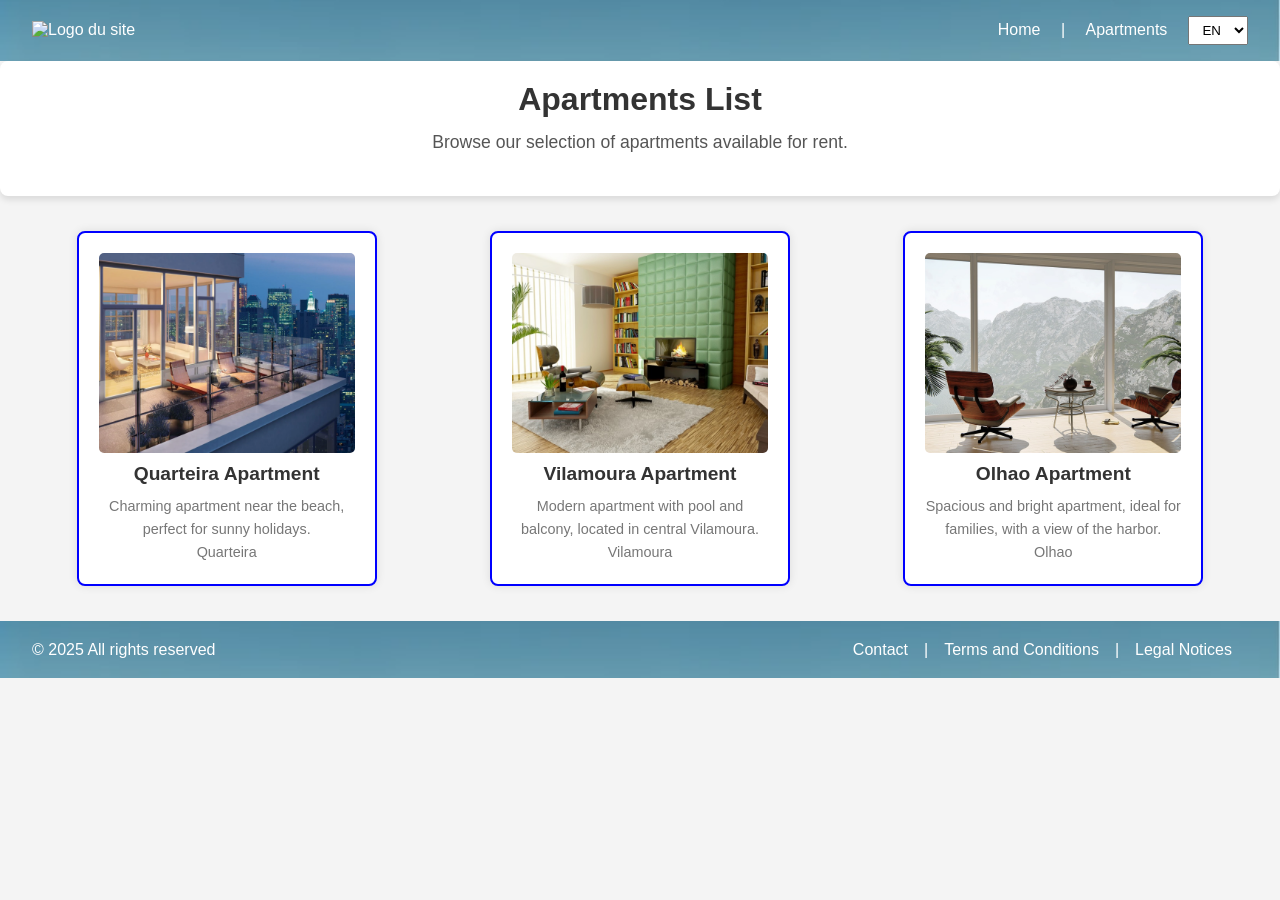
==== list-appartements.html @ d698370a "Premier commit" ====
<!DOCTYPE html>
<html lang="en">
<head>
  <meta charset="UTF-8" />
  <meta name="viewport" content="width=device-width, initial-scale=1.0" />
  <title data-i18n="list_title">Location Appartements</title>
  
  <!-- CSS de la page -->
  <link rel="stylesheet" href="css/shared.css" />
  <link rel="stylesheet" href="css/list-appartements.css" />
  <!-- CSS de la navbar et footer -->
  <link rel="stylesheet" href="css/navbar.css" />
  <link rel="stylesheet" href="css/footer.css" />
</head>

<body>
  <!-- 🔼 Chargement dynamique de la navbar -->
  <div id="navbar-container"></div>

 <!-- Section d'introduction des appartements -->
<section id="appartements-intro">
    <h2 data-i18n="list_title"></h2>
    <p data-i18n="list_description"></p>
  </section>
  
  <!-- Section des appartements -->
  <section id="appartements-list">
    <!-- Appartement 1 -->
    <div class="appartement" id="apartment1">
      <img src="images/appartement1.png" alt="Appartement de Quarteira" />
      <h3 data-i18n="apartment1_title"></h3>
      <p data-i18n="apartment1_desc"></p>
      <p data-i18n="apartment1_location"></p>
    </div>
  
    <!-- Appartement 2 -->
    <div class="appartement" id="apartment2">
      <img src="images/appartement2.png" alt="Appartement de Vilamoura" />
      <h3 data-i18n="apartment2_title"></h3>
      <p data-i18n="apartment2_desc"></p>
      <p data-i18n="apartment2_location"></p>
    </div>
  
    <!-- Appartement 3 -->
    <div class="appartement" id="apartment3">
      <img src="images/appartement3.png" alt="Appartement d'Olhao" />
      <h3 data-i18n="apartment3_title"></h3>
      <p data-i18n="apartment3_desc"></p>
      <p data-i18n="apartment3_location"></p>
    </div>
  </section>
  

  <!-- 🔽 Chargement dynamique du footer -->
  <div id="footer-container"></div>

  <!-- Fichiers JavaScript -->
  <script src="js/list-appartements.js"></script>
  <script src="js/translation.js"></script>
  <script src="js/main.js"></script>
</body>
</html>
---- css/shared.css ----
/* Reset global */
html {
    font-size: 16px; /* Valeur par défaut */
}

* {
    margin: 0;
    padding: 0;
    box-sizing: border-box;
}

body {
    font-family: Arial, sans-serif;
    background-color: #d6e1e6;
    
}

h3 {
    font-size: 1.5rem;
    color: #003366; 
}

p {
    color: #666;
    line-height: 1.6;
}
---- css/list-appartements.css ----
/* Général */
body {
    font-family: Arial, sans-serif;
    background-color: #f4f4f4;
    margin: 0;
    padding: 0;
}

/* Section d'introduction des appartements */
#appartements-intro {
    text-align: center;
    padding: 20px;
    background-color: #fff;
    box-shadow: 0 4px 6px rgba(0, 0, 0, 0.1);
    border-radius: 8px;
}

#appartements-intro h2 {
    font-size: 2rem;
    color: #333;
    margin-bottom: 10px;
}

#appartements-intro p {
    font-size: 1.1rem;
    color: #555;
    margin-bottom: 20px;
}

/* Section des appartements */
#appartements-list {
    display: flex;
    flex-wrap: wrap;
    justify-content: space-around;
    padding: 20px;
}

/* Chaque appartement */
.appartement {
    width: 300px;
    margin: 15px;
    padding: 20px;
    background-color: white;
    border: 2px solid blue;
    border-radius: 8px;
    box-shadow: 0 0 10px rgba(0, 0, 0, 0.1);
    display: flex;
    flex-direction: column;
    align-items: center;
}

/* Image des appartements */
.appartement img {
    width: 100%;
    height: 200px;
    object-fit: cover;
    border-radius: 5px;
}

/* Titre de l'appartement */
.appartement h3 {
    font-size: 1.2rem;
    color: #333;
    margin: 10px 0;
    cursor: pointer;
}

/* Changement de couleur au survol du titre */
.appartement h3:hover {
    color: #007bff;
}

/* Location de l'appartement */
.appartement .location {
    font-size: 0.9rem;
    color: #555;
    margin-bottom: 10px;
}

/* Description de l'appartement */
.appartement p {
    font-size: 0.9rem;
    color: #777;
    text-align: center;
}
---- css/navbar.css ----
.navbar {
    padding: 1rem 2rem;
    display: flex;
    justify-content: space-between;
    align-items: center;
    background-image: url('../images/fade.png');
    background-size: cover; 
    background-position: center; 
    color: #ffff;
}
  
.logo {
    height: 40px;
}
  
  .navbar-right a {
    margin: 0 1rem;
    text-decoration: none;
    color: #ffffff;
    transition: color 0.3s ease;
    }

  .navbar-right a:hover {
     color: #cccccc;
}
    
  #languageSwitcher {
    padding: 0.3rem 0.6rem;
  }
---- css/footer.css ----
/* css/footer.css */
.footer {
    padding: 1rem 2rem;
    display: flex;
    justify-content: space-between;
    align-items: center;
    background-image: url('../images/fade.png');
    background-size: cover; 
    background-position: center; 
    color: #ffff;
  }

  .footer p {
    color: white;
  }  

  .footer-links {
    list-style: none;
    display: flex;
    gap: 1rem;
    padding: 0;
    margin: 0;
  }
  
  .footer-links li::after {
    content: "|";
    margin-left: 1rem;
    color: white;
  }
  
  .footer-links li:last-child::after {
    content: "";
  }

  .footer a {
    color: white;
    text-decoration: none;
    transition: color 0.3s ease;
  }
  
  .footer a:hover {
    color: #cccccc;
  }
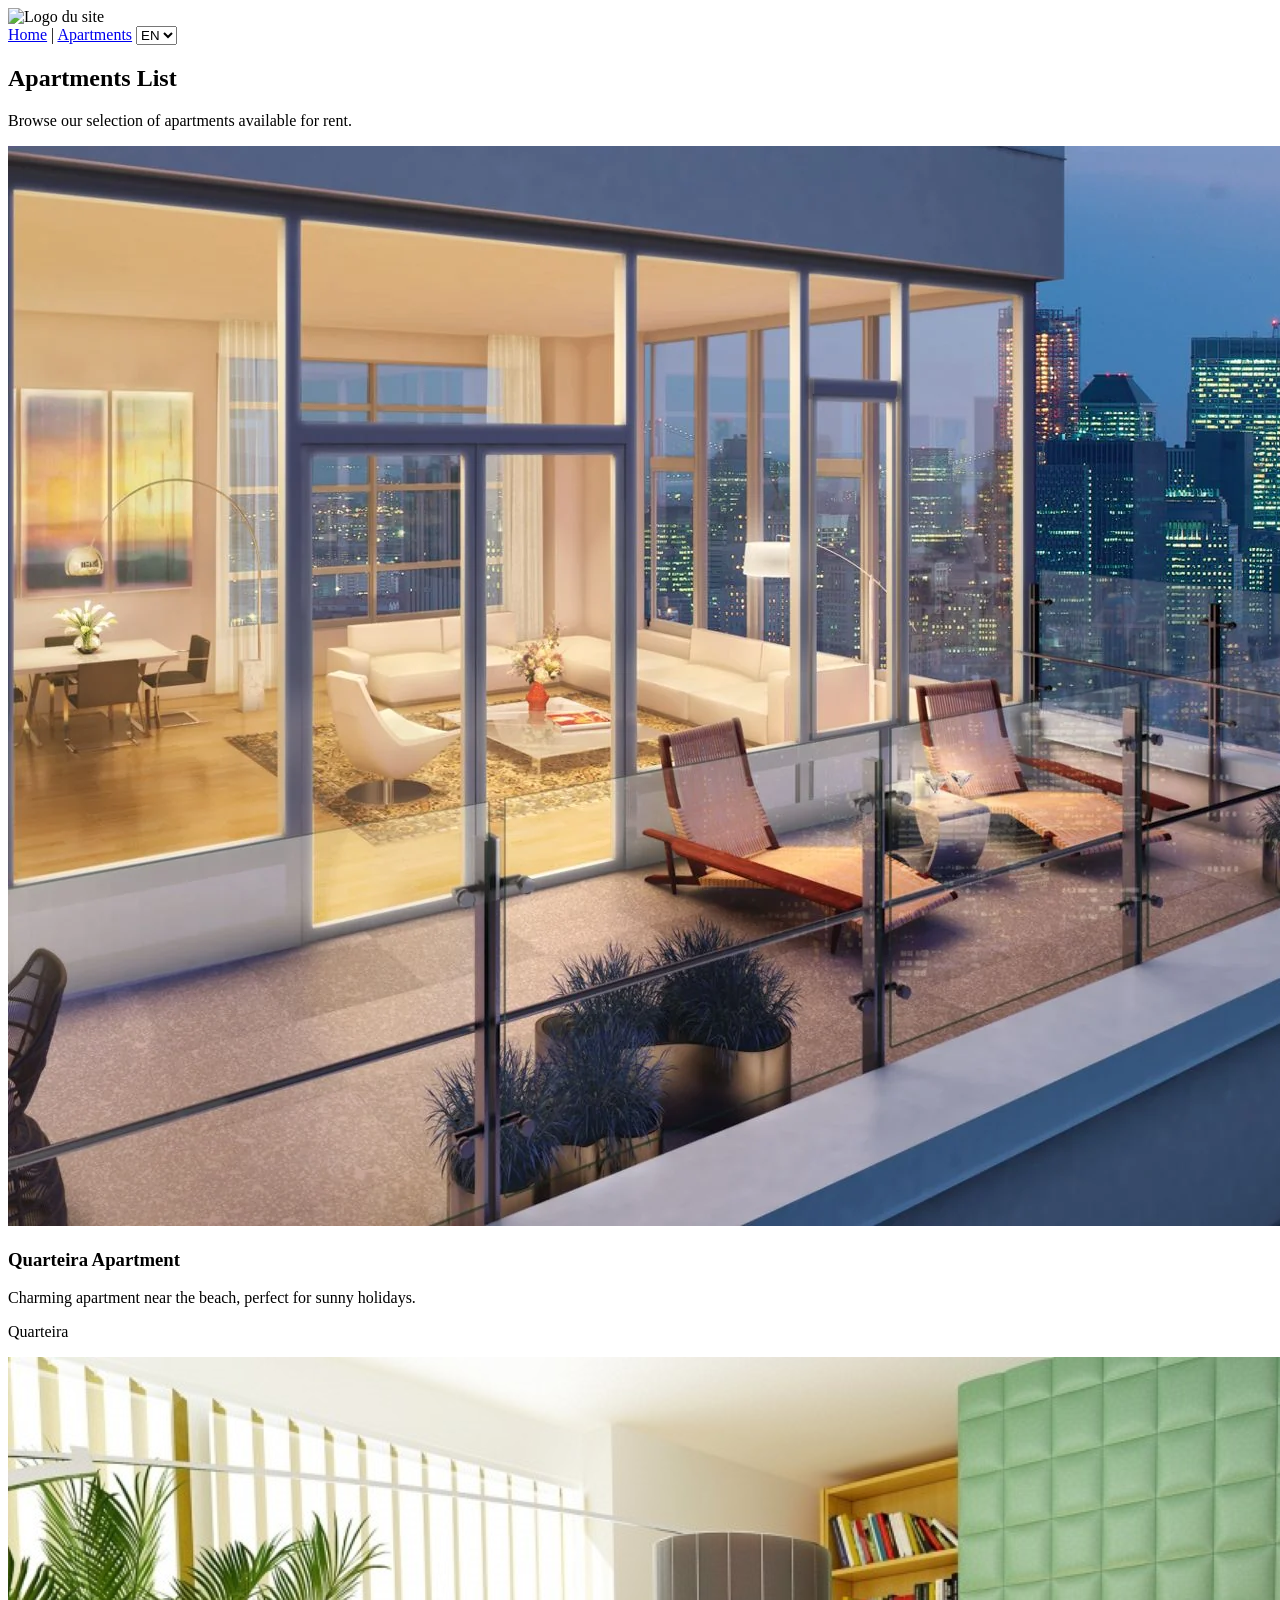
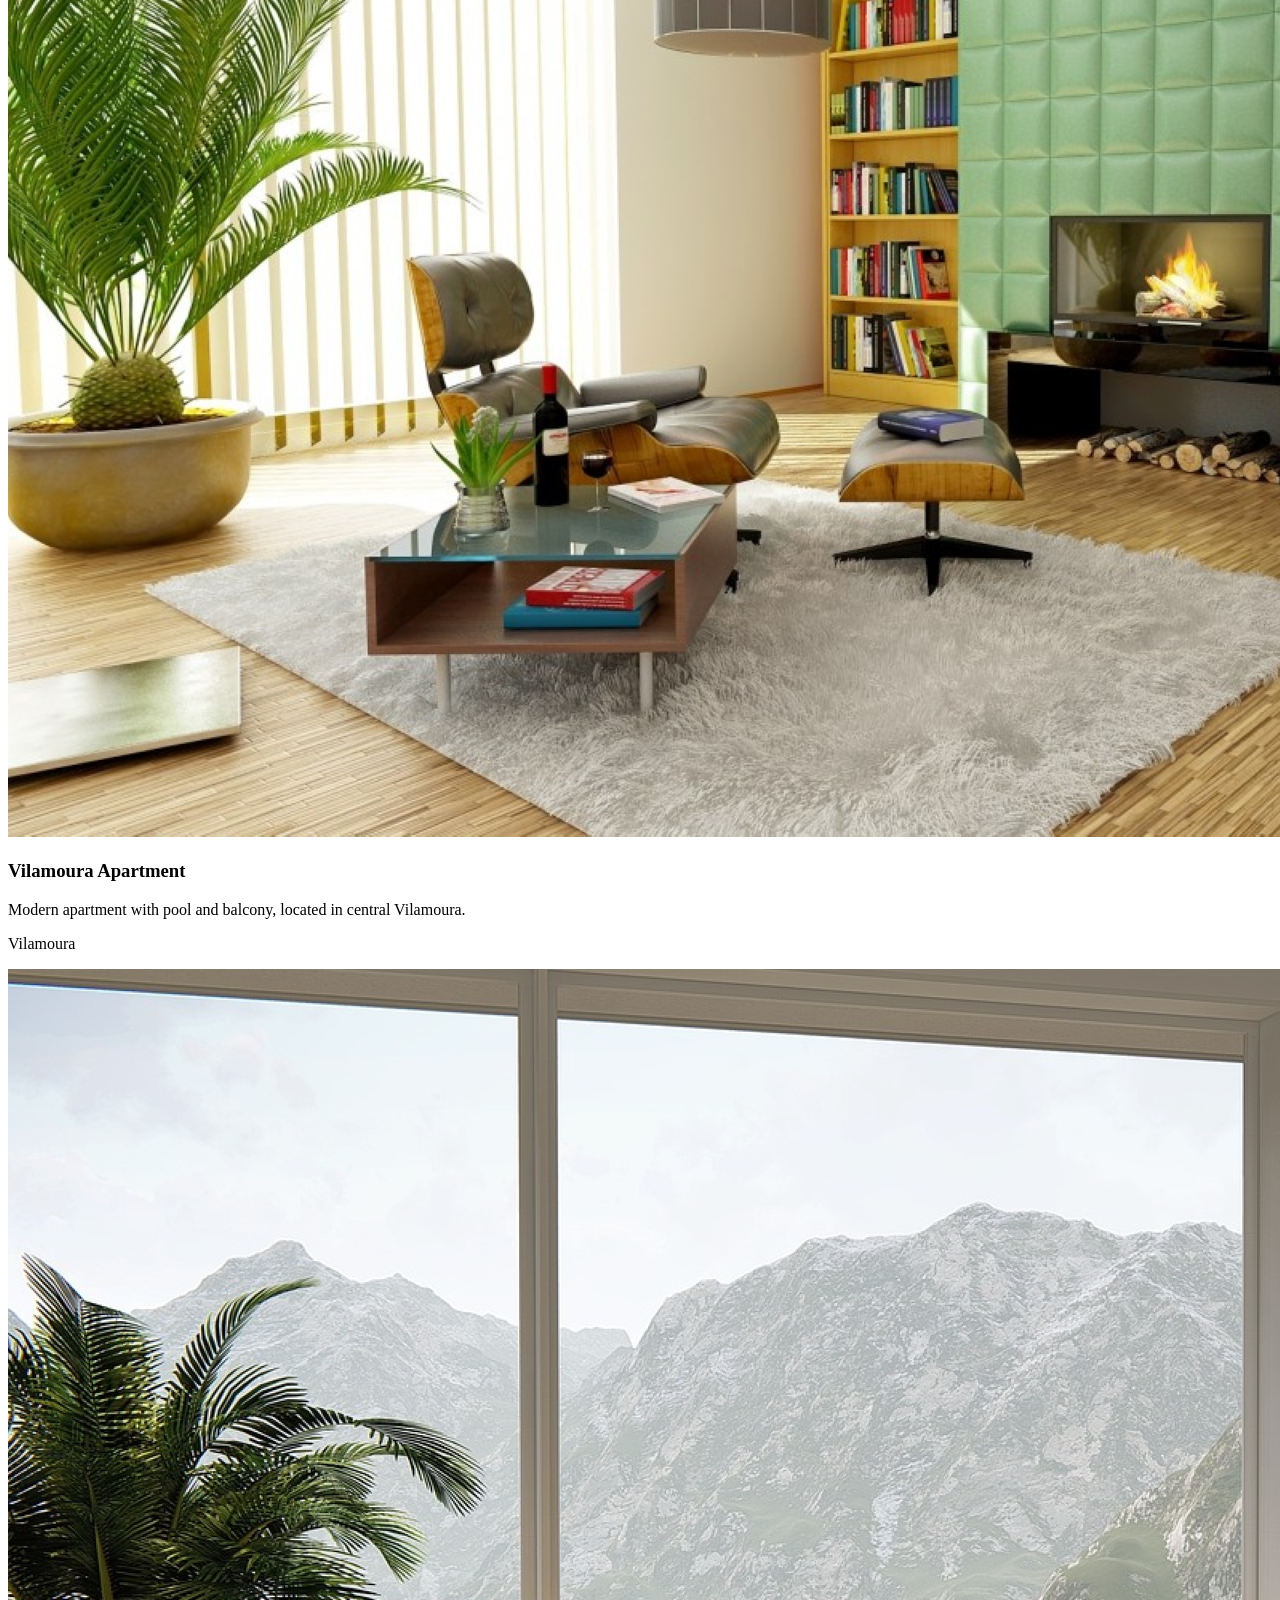
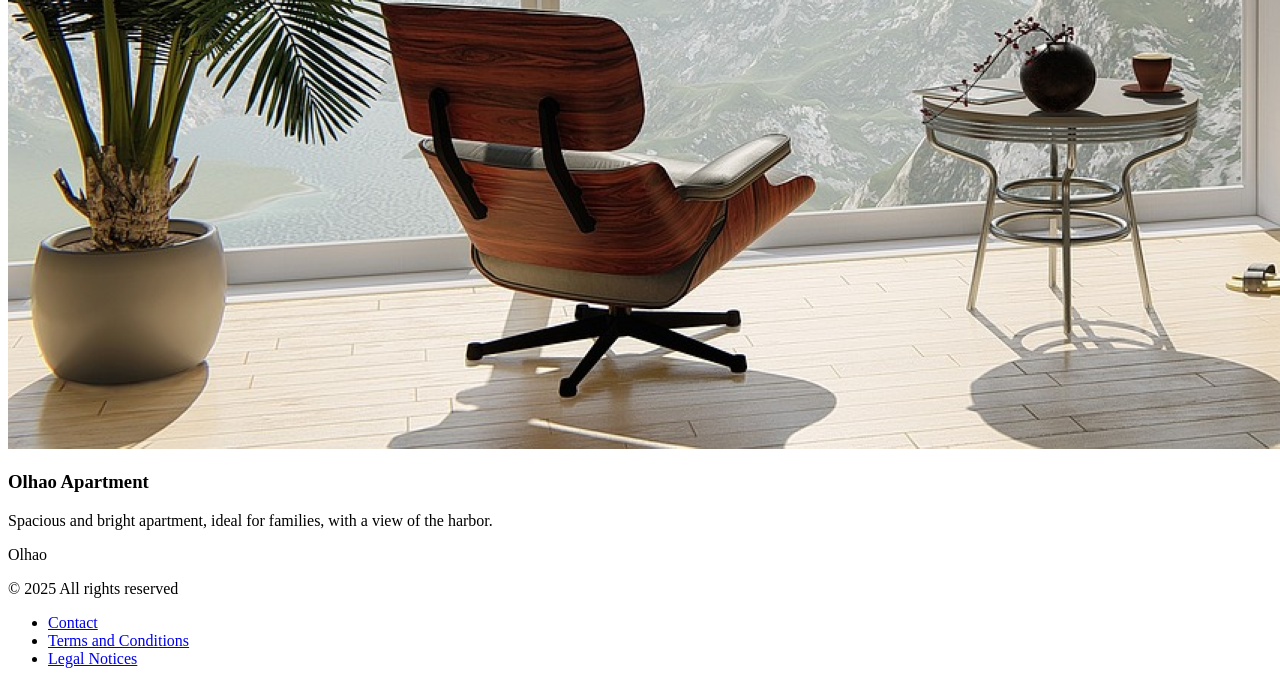
==== commit cb75fcef: "debbug3" ====
--- a/list-appartements.html
+++ b/list-appartements.html
@@ -1,17 +1,6 @@
 <!DOCTYPE html>
 <html lang="en">
-<head>
-  <meta charset="UTF-8" />
-  <meta name="viewport" content="width=device-width, initial-scale=1.0" />
-  <title data-i18n="list_title">Location Appartements</title>
-  
-  <!-- CSS de la page -->
-  <link rel="stylesheet" href="css/shared.css" />
-  <link rel="stylesheet" href="css/list-appartements.css" />
-  <!-- CSS de la navbar et footer -->
-  <link rel="stylesheet" href="css/navbar.css" />
-  <link rel="stylesheet" href="css/footer.css" />
-</head>
+    <div id="header-container"></div>
 
 <body>
   <!-- 🔼 Chargement dynamique de la navbar -->
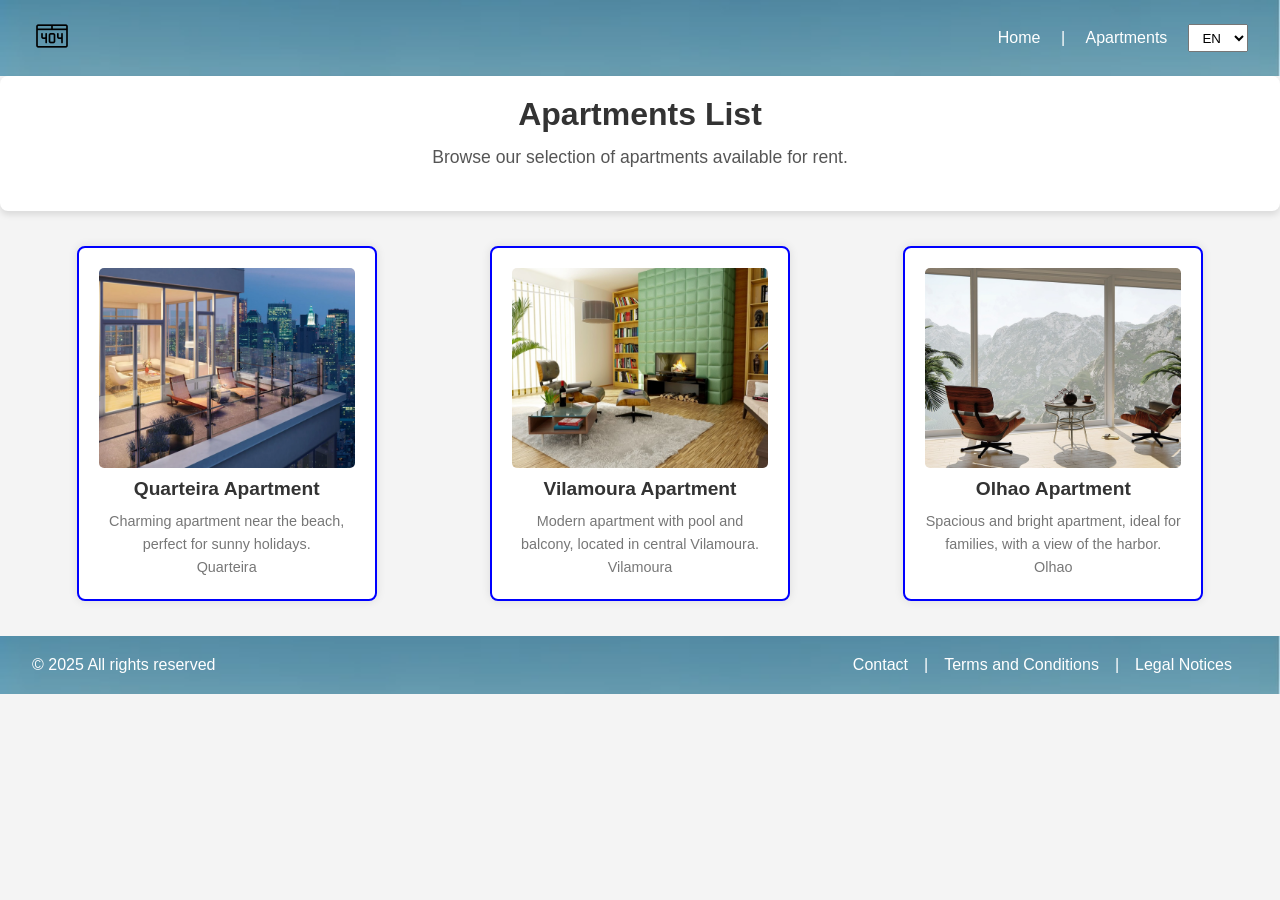
==== commit be6c15b1: "debbug4" ====
--- a/list-appartements.html
+++ b/list-appartements.html
@@ -1,6 +1,17 @@
 <!DOCTYPE html>
 <html lang="en">
-    <div id="header-container"></div>
+<head>
+  <meta charset="UTF-8" />
+  <meta name="viewport" content="width=device-width, initial-scale=1.0" />
+  <title data-i18n="list_title">Location Appartements</title>
+  
+  <!-- CSS de la page -->
+  <link rel="stylesheet" href="css/shared.css" />
+  <link rel="stylesheet" href="css/list-appartements.css" />
+  <!-- CSS de la navbar et footer -->
+  <link rel="stylesheet" href="css/navbar.css" />
+  <link rel="stylesheet" href="css/footer.css" />
+</head>
 
 <body>
   <!-- 🔼 Chargement dynamique de la navbar -->
--- a/css/shared.css
+++ b/css/shared.css
@@ -0,0 +1,27 @@
+/* Reset global */
+html {
+    font-size: 16px; /* Valeur par défaut */
+}
+
+* {
+    margin: 0;
+    padding: 0;
+    box-sizing: border-box;
+}
+
+body {
+    font-family: Arial, sans-serif;
+    background-color: #d6e1e6;
+    
+}
+
+h3 {
+    font-size: 1.5rem;
+    color: #003366; 
+}
+
+p {
+    color: #666;
+    line-height: 1.6;
+}
+  
--- a/css/list-appartements.css
+++ b/css/list-appartements.css
@@ -0,0 +1,85 @@
+/* Général */
+body {
+    font-family: Arial, sans-serif;
+    background-color: #f4f4f4;
+    margin: 0;
+    padding: 0;
+}
+
+/* Section d'introduction des appartements */
+#appartements-intro {
+    text-align: center;
+    padding: 20px;
+    background-color: #fff;
+    box-shadow: 0 4px 6px rgba(0, 0, 0, 0.1);
+    border-radius: 8px;
+}
+
+#appartements-intro h2 {
+    font-size: 2rem;
+    color: #333;
+    margin-bottom: 10px;
+}
+
+#appartements-intro p {
+    font-size: 1.1rem;
+    color: #555;
+    margin-bottom: 20px;
+}
+
+/* Section des appartements */
+#appartements-list {
+    display: flex;
+    flex-wrap: wrap;
+    justify-content: space-around;
+    padding: 20px;
+}
+
+/* Chaque appartement */
+.appartement {
+    width: 300px;
+    margin: 15px;
+    padding: 20px;
+    background-color: white;
+    border: 2px solid blue;
+    border-radius: 8px;
+    box-shadow: 0 0 10px rgba(0, 0, 0, 0.1);
+    display: flex;
+    flex-direction: column;
+    align-items: center;
+}
+
+/* Image des appartements */
+.appartement img {
+    width: 100%;
+    height: 200px;
+    object-fit: cover;
+    border-radius: 5px;
+}
+
+/* Titre de l'appartement */
+.appartement h3 {
+    font-size: 1.2rem;
+    color: #333;
+    margin: 10px 0;
+    cursor: pointer;
+}
+
+/* Changement de couleur au survol du titre */
+.appartement h3:hover {
+    color: #007bff;
+}
+
+/* Location de l'appartement */
+.appartement .location {
+    font-size: 0.9rem;
+    color: #555;
+    margin-bottom: 10px;
+}
+
+/* Description de l'appartement */
+.appartement p {
+    font-size: 0.9rem;
+    color: #777;
+    text-align: center;
+}
--- a/css/navbar.css
+++ b/css/navbar.css
@@ -0,0 +1,29 @@
+.navbar {
+    padding: 1rem 2rem;
+    display: flex;
+    justify-content: space-between;
+    align-items: center;
+    background-image: url('../images/fade.png');
+    background-size: cover; 
+    background-position: center; 
+    color: #ffff;
+}
+  
+.logo {
+    height: 40px;
+}
+  
+  .navbar-right a {
+    margin: 0 1rem;
+    text-decoration: none;
+    color: #ffffff;
+    transition: color 0.3s ease;
+    }
+
+  .navbar-right a:hover {
+     color: #cccccc;
+}
+    
+  #languageSwitcher {
+    padding: 0.3rem 0.6rem;
+  }
--- a/css/footer.css
+++ b/css/footer.css
@@ -0,0 +1,44 @@
+/* css/footer.css */
+.footer {
+    padding: 1rem 2rem;
+    display: flex;
+    justify-content: space-between;
+    align-items: center;
+    background-image: url('../images/fade.png');
+    background-size: cover; 
+    background-position: center; 
+    color: #ffff;
+  }
+
+  .footer p {
+    color: white;
+  }  
+
+  .footer-links {
+    list-style: none;
+    display: flex;
+    gap: 1rem;
+    padding: 0;
+    margin: 0;
+  }
+  
+  .footer-links li::after {
+    content: "|";
+    margin-left: 1rem;
+    color: white;
+  }
+  
+  .footer-links li:last-child::after {
+    content: "";
+  }
+
+  .footer a {
+    color: white;
+    text-decoration: none;
+    transition: color 0.3s ease;
+  }
+  
+  .footer a:hover {
+    color: #cccccc;
+  }
+  
